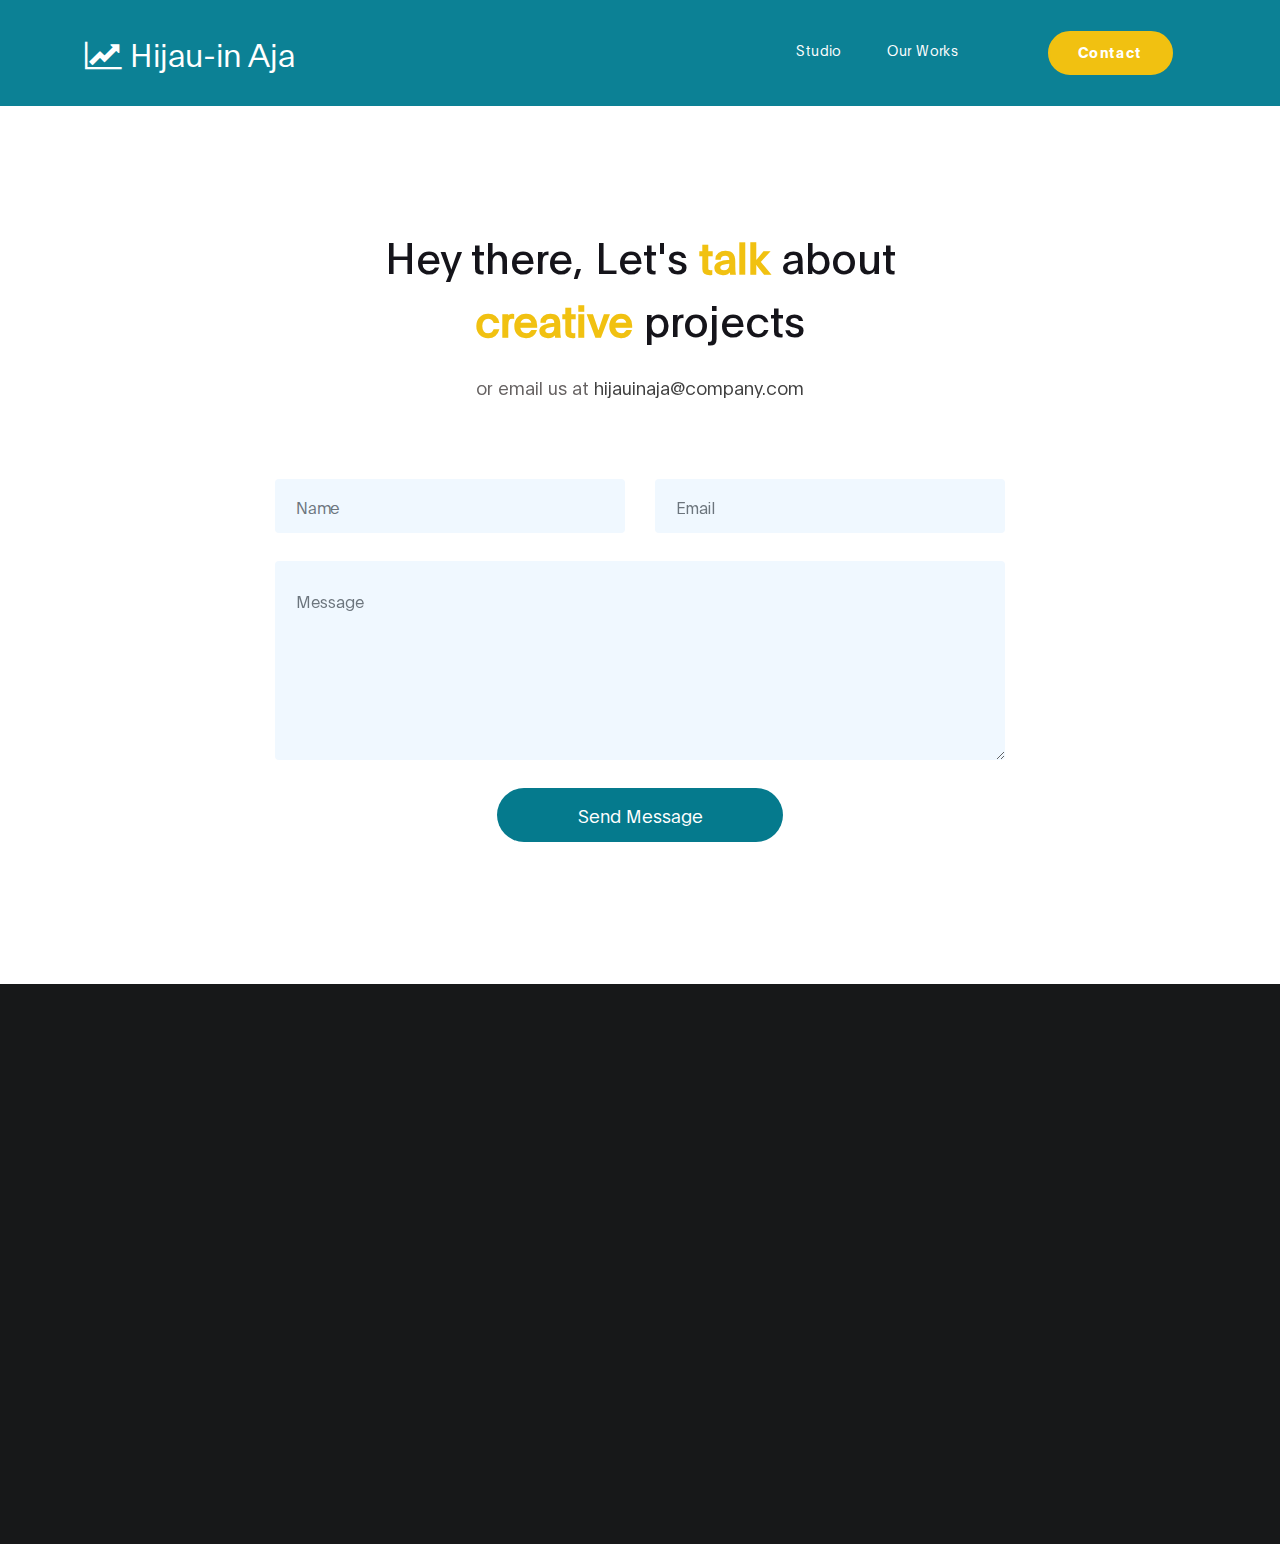
==== contact.html @ 03909627 "first commit" ====
<!DOCTYPE html>
<html lang="en">
<head>

     <title>Hijau-in Aja Contact</title>
<!--

Hijau-in Aja

https://templatemo.com/tm-538-digital-trend

-->
     <meta charset="UTF-8">
     <meta http-equiv="X-UA-Compatible" content="IE=Edge">
     <meta name="description" content="">
     <meta name="keywords" content="">
     <meta name="author" content="">
     <meta name="viewport" content="width=device-width, initial-scale=1, maximum-scale=1">

     <link rel="stylesheet" href="css/bootstrap.min.css">
     <link rel="stylesheet" href="css/font-awesome.min.css">
     <link rel="stylesheet" href="css/aos.css">
     <link rel="stylesheet" href="css/owl.carousel.min.css">
     <link rel="stylesheet" href="css/owl.theme.default.min.css">

     <!-- MAIN CSS -->
     <link rel="stylesheet" href="css/templatemo-digital-trend.css">

</head>
<body>

     <!-- MENU BAR -->
    <nav class="navbar navbar-expand-lg position-absolute">
        <div class="container">
          <a class="navbar-brand" href="index.html">
              <i class="fa fa-line-chart"></i>
              Hijau-in Aja
            </a>

            <button class="navbar-toggler" type="button" data-toggle="collapse" data-target="#navbarNav" aria-controls="navbarNav" aria-expanded="false"
                aria-label="Toggle navigation">
                <span class="navbar-toggler-icon"></span>
            </button>

            <div class="collapse navbar-collapse" id="navbarNav">
                <ul class="navbar-nav ml-auto">
                    <li class="nav-item">
                        <a href="index.html#about" class="nav-link">Studio</a>
                    </li>
                    <li class="nav-item">
                        <a href="index.html#project" class="nav-link">Our Works</a>
                    </li>
                    <li class="nav-item">
                        <a href=".html" class="nav-link"></a>
                    </li>
                    <li class="nav-item">
                        <a href="contact.html" class="nav-link active contact">Contact</a>
                    </li>
                </ul>
            </div>
        </div>
    </nav>


     <!-- CONTACT -->
     <section class="contact section-padding">
          <div class="container">
               <div class="row">

                    <div class="col-lg-6 mx-auto col-md-7 col-12 py-5 mt-5 text-center" data-aos="fade-up">

                      <h1 class="mb-4">Hey there, Let's <strong>talk</strong> about <strong>creative</strong> projects</h1>

                      <p>or email us at <a href="mailto:hijauinaja@company.com">hijauinaja@company.com</a></p>
                    </div>

                    <div class="col-lg-8 mx-auto col-md-10 col-12">
                    
                    <!-- Follow https://templatemo.com/contact page to setup your own contact form -->
                    
                      <form action="#" method="post" class="contact-form" data-aos="fade-up" data-aos-delay="300" role="form">
                        <div class="row">
                          <div class="col-lg-6 col-12">
                            <input type="text" class="form-control" name="name" placeholder="Name">
                          </div>

                          <div class="col-lg-6 col-12">
                            <input type="email" class="form-control" name="email" placeholder="Email">
                          </div>

                          <div class="col-lg-12 col-12">
                            <textarea class="form-control" rows="6" name="message" placeholder="Message"></textarea>
                          </div>

                          <div class="col-lg-5 mx-auto col-7">
                            <button type="submit" class="form-control" id="submit-button" name="submit">Send Message</button>
                          </div>
                        </div>

                      </form>
                    </div>

               </div>
          </div>
     </section>

<!-- How to change your own map point
	1. Go to Google Maps
	2. Click on your location point
	3. Click "Share" and choose "Embed map" tab
	4. Copy only URL and paste it within the src="" field below
-->



    <footer class="site-footer">
      <div class="container">
        <div class="row">

          <div class="col-lg-5 mx-lg-auto col-md-8 col-10">
            <h1 class="text-white" data-aos="fade-up" data-aos-delay="100">We make <strong>greeb</strong> products only.</h1>
          </div>

          <div class="col-lg-3 col-md-6 col-12" data-aos="fade-up" data-aos-delay="200">
            <h4 class="my-4">Contact Info</h4>

            <p class="mb-1">
              <i class="fa fa-phone mr-2 footer-icon"></i> 
              +62 878-3714-1010
            </p>

            <p>
              <a href="#">
                <i class="fa fa-envelope mr-2 footer-icon"></i>
                hijauinaja@company.com
              </a>
            </p>
          </div>

          <div class="col-lg-3 col-md-6 col-12" data-aos="fade-up" data-aos-delay="300">
            <h4 class="my-4">Our Studio</h4>

            <p class="mb-1">
              <i class="fa fa-home mr-2 footer-icon"></i> 
              BSD City Kavling Edutown I.1, Jl. BSD Raya Utama No.1, BSD City, Kec. Pagedangan, Kabupaten Tangerang, Banten 15339
            </p>
          </div>

          <div class="col-lg-4 mx-lg-auto text-center col-md-8 col-12" data-aos="fade-up" data-aos-delay="400">
            <p class="copyright-text">Copyright &copy; 2022 Hijau-in Aja
            <br>
        
          </div>

          <div class="col-lg-4 mx-lg-auto col-md-6 col-12" data-aos="fade-up" data-aos-delay="500">
            
            <ul class="footer-link">
              <li><a href="#">Stories</a></li>
              <li><a href="#">Work with us</a></li>
              <li><a href="#">Privacy</a></li>
            </ul>
          </div>

          <div class="col-lg-3 mx-lg-auto col-md-6 col-12" data-aos="fade-up" data-aos-delay="600">
            <ul class="social-icon">
              <li><a href="#" class="fa fa-instagram"></a></li>
              <li><a href="#" class="fa fa-twitter"></a></li>
              <li><a href="#" class="fa fa-dribbble"></a></li>
              <li><a href="#" class="fa fa-behance"></a></li>
            </ul>
          </div>

        </div>
      </div>
    </footer>


     <!-- SCRIPTS -->
     <script src="js/jquery.min.js"></script>
     <script src="js/bootstrap.min.js"></script>
     <script src="js/aos.js"></script>
     <script src="js/owl.carousel.min.js"></script>
     <script src="js/custom.js"></script>

</body>
</html>
---- css/templatemo-digital-trend.css ----
/*

Hijau-in Aja

https://templatemo.com/tm-538-digital-trend

*/
  
  @font-face {
      font-family: 'Plain-Regular';
      src: url('../fonts/Plain-Regular.woff2') format('woff2'),
          url('../fonts/Plain-Regular.woff') format('woff');
      font-weight: normal;
      font-style: normal;
  }

  @font-face {
      font-family: 'Plain-Light';
      src: url('../fonts/Plain-Light.woff2') format('woff2'),
          url('../fonts/Plain-Light.woff') format('woff');
      font-weight: bold;
      font-style: normal;
  }

  @font-face {
      font-family: 'Plain-Bold';
      src: url('../fonts/Plain-Bold.woff2') format('woff2'),
          url('../fonts/Plain-Bold.woff') format('woff');
      font-weight: bold;
      font-style: normal;
  }

  :root {
    --primary-color:        #057a8d;
    --secondary-color:      #f1c111;
    --white-color:          #ffffff;
    --dark-color:           #171819;
    --project-bg:           #f0f8ff;
    --menu-bg:              #0c8195;

    --title-color:          #15141a;
    --gray-color:           #909090;
    --link-color:           #404040;
    --p-color:              #666262;

    --base-font-family:     'Plain-Light', sans-serif;
    --title-font-family:    'Plain-Regular', sans-serif;
    --font-bold-family:     'Plain-Bold', sans-serif;
    --font-weight-bold:     bold;

    --h1-font-size:         42px;
    --h2-font-size:         32px;
    --h3-font-size:         24px;
    --p-font-size:          18px;
    --base-font-size:       16px;
    --menu-font-size:       14px;

    --border-radius-large:  100px;
    --border-radius-small:  5px;
  }

  body {
    background: var(--white-color);
    font-family: var(--base-font-family);
  }


  /*---------------------------------------
     TYPOGRAPHY              
  -----------------------------------------*/

  h1,h2,h3,h4,h5,h6 {
    font-family: var(--title-font-family);
    line-height: inherit;
  }

  h1 {
    color: var(--title-color);
    font-size: var(--h1-font-size);
  }

  h2 {
    font-size: var(--h2-font-size);
    font-weight: 100;
  }

  h3 {
    font-size: var(--h3-font-size);
    font-weight: 100;
    margin-bottom: 0;
  }

  h4 {
    color: var(--gray-color);
    font-family: var(--base-font-family);
    font-size: var(--p-font-size);
    letter-spacing: 1px;
    text-transform: uppercase;
  }

  p {
    color: var(--p-color);
    font-size: var(--p-font-size);
    line-height: 1.5em;
  }

  b, 
  strong {
    letter-spacing: 0;
    color: var(--secondary-color);
  }


  /*  BLOCKQUOTES */
  .quote {
    position: relative;
    margin: 0;
  }

  .quote::after {
    content: "“";
    position: absolute;
    bottom: -80px;
    left: 20px;
    font-family: times;
    color: var(--gray-color);
    font-weight: var(--font-weight-bold);
    font-size: 14em;
    line-height: 0;
    opacity: 0.10;
  }

  blockquote {
    border-left: 5px solid rgba(0,0,0,0.05);
    display: block;
    margin: 42px 0;
    padding: 14px 22px;
    color: rgba(0,0,0,0.5);
  }


  /* BUTTON */
  .custom-btn {
    background: transparent;
    border: 2px solid var(--dark-color);
    border-radius: var(--border-radius-large);
    padding: 12px 26px 14px 26px;
    color: var(--dark-color);
    font-family: var(--title-font-family);
    font-size: var(--p-font-size);
    white-space: nowrap;
  }

  .custom-btn.btn-bg {
    background: var(--white-color);
    color: var(--primary-color);
    border-color: transparent;
	transition: all .3s ease;
  }
  
  .custom-btn:hover,
  .custom-btn:focus {
    background: var(--dark-color);
    color: var(--white-color);
    border-color: transparent;
  }


  /*---------------------------------------
     GENERAL               
  -----------------------------------------*/

  * {
    -webkit-box-sizing: border-box;
    -moz-box-sizing: border-box;
    box-sizing: border-box;
  }

  *::before,
  *::after {
    -webkit-box-sizing: border-box;
    -moz-box-sizing: border-box;
    box-sizing: border-box;
  }

  a {
    color: var(--link-color);
    font-weight: normal;
    text-decoration: none;
  }

  a:hover, 
  a:active, 
  a:focus {
    color: var(--secondary-color);
    outline: none;
    text-decoration: none;
  }

  ::selection {
    background: var(--secondary-color);
    color: var(--white-color);
  }

  .section-padding {
    padding: 8em 0;
  }
  .section-padding-half {
    padding: 4em 0;
  }

  .google-map iframe {
    display: block;
    width: 100%;
  }



  /*---------------------------------------
    MENU             
  -----------------------------------------*/

  .navbar {
    background: var(--menu-bg);
    z-index: 2;
    top: 0;
    right: 0;
    left: 0;
    padding: 1.5em;
  }

  .navbar-brand {
    color: var(--white-color);
    font-size: var(--h2-font-size);
  }

  .nav-link {
    color: var(--white-color);
    font-size: var(--menu-font-size);
    letter-spacing: 0.4px;
    margin: 0 1.6em;
    padding: 0.6em;
  }

  .nav-link.active,
  .nav-link:hover {
    color: var(--secondary-color);
  }

  .navbar-expand-lg .navbar-nav .nav-link {
    padding-right: 0;
    padding-left: 0;
  }

  .navbar-expand-lg .navbar-nav .nav-link.contact {
    border: 2px solid var(--secondary-color);
    border-radius: var(--border-radius-large);
    color: var(--secondary-color);
    font-family: var(--font-bold-family);
    padding: 0.6em 2em 0.8em 2em;
  }

  .navbar-expand-lg .navbar-nav .nav-link.contact:hover,
  .navbar-expand-lg .navbar-nav .nav-link.contact.active {
    background: var(--secondary-color);
    color: var(--white-color);
  }

  .navbar-nav .navbar-toggler-icon {
    background: none;
  }

  .navbar-toggler {
    border: 0;
    padding: 0;
    cursor: pointer;
    margin: 0 10px 0 0;
    width: 30px;
    height: 35px;
    outline: none;
  }

  .navbar-toggler:focus {
    outline: none;
  }

  .navbar-toggler[aria-expanded="true"] .navbar-toggler-icon {
    background: transparent;
  }

  .navbar-toggler[aria-expanded="true"] .navbar-toggler-icon::before,
  .navbar-toggler[aria-expanded="true"] .navbar-toggler-icon::after {
    transition: top 300ms 50ms ease, -webkit-transform 300ms 350ms ease;
    transition: top 300ms 50ms ease, transform 300ms 350ms ease;
    transition: top 300ms 50ms ease, transform 300ms 350ms ease, -webkit-transform 300ms 350ms ease;
    top: 0;
  }

  .navbar-toggler[aria-expanded="true"] .navbar-toggler-icon::before {
    transform: rotate(45deg);
  }

  .navbar-toggler[aria-expanded="true"] .navbar-toggler-icon::after {
    transform: rotate(-45deg);
  }

  .navbar-toggler .navbar-toggler-icon {
    background: var(--white-color);
    transition: background 10ms 300ms ease;
    display: block;
    width: 30px;
    height: 2px;
    position: relative;
  }

  .navbar-toggler .navbar-toggler-icon::before,
  .navbar-toggler .navbar-toggler-icon::after {
    transition: top 300ms 350ms ease, -webkit-transform 300ms 50ms ease;
    transition: top 300ms 350ms ease, transform 300ms 50ms ease;
    transition: top 300ms 350ms ease, transform 300ms 50ms ease, -webkit-transform 300ms 50ms ease;
    position: absolute;
    right: 0;
    left: 0;
    background: var(--white-color);
    width: 30px;
    height: 2px;
    content: '';
  }

  .navbar-toggler .navbar-toggler-icon::before {
    top: -8px;
  }

  .navbar-toggler .navbar-toggler-icon::after {
    top: 8px;
  }



  /*---------------------------------------
     HERO              
  -----------------------------------------*/

  .hero {
    position: relative;
    padding: 5em 0;
    overflow: hidden;
  }

  .hero-bg {
    background: linear-gradient(170deg, var(--primary-color) 64%, var(--white-color) 30%);
  }

  .hero-image {
    position: relative;
    top: 2em;
  }



  /*---------------------------------------
     PROJECT              
  -----------------------------------------*/

  .project {
    background: var(--project-bg);
  }

  .project-wrapper {
    position: relative;
  }

  .project-wrapper img {
    border-radius: var(--border-radius-small);
  }

  .project-info {
    background: var(--white-color);
    border-radius: var(--border-radius-small);
    position: absolute;
    bottom: 32px;
    right: 32px;
    left: 32px;
    width: 90%;
    padding: 32px;
  }

  .project-info small {
    font-family: Plain-Bold;
    color: var(--gray-color);
    position: relative;
    top: 2px;
  }

  .project-info a {
    color: var(--primary-color);
  }

  .project-info .project-icon {
    background: var(--primary-color);
  }

  .project-icon {
    position: absolute;
    right: 30px;
    top: 40px;
    background: var(--dark-color);
    border-radius: var(--border-radius-large);
    color: var(--white-color);
    font-size: var(--h2-font-size);
    width: 40px;
    height: 40px;
    line-height: 40px;
    text-align: center;
    padding-left: 5px;
  }

  .owl-theme .owl-dots .owl-dot {
    outline: none;
  }

  .owl-theme .owl-dots .owl-dot span {
    background: var(--gray-color);
    width: 50px;
    height: 3px;
    margin:  35px 5px;
  }

  .owl-theme .owl-dots .owl-dot.active span, 
  .owl-theme .owl-dots .owl-dot:hover span {
    background: var(--secondary-color);
  }

  .list-detail {
    margin-left: 1em;
    padding-left: 1em;
    position: relative;
  }

  .list-detail li {
    display: block;
    list-style: none;
    margin: 0.6em 0 0 0.8em;
  }

  .list-detail li::before {
    content: "";
    width: 0;
    height: 0;
    border-width: 0 16px 16px 0;
    border-color: transparent var(--secondary-color) transparent transparent;
    border-style: solid;
    position: absolute;
    left: 0;
  }

  .list-detail span {
    position: relative;
    bottom: 5px;
  }

  .client-info img {
    width: 100px;
    margin-right: 1em;
  }



  /*---------------------------------------
      ABOUT            
  -----------------------------------------*/

  .about {
    position: relative;
    overflow: hidden;
  }

  .about-image img {
    display: block;
    margin: 0 auto;
  }



  /*---------------------------------------
                  
  -----------------------------------------*/

  .-header {
    border-radius: var(--border-radius-small);
    position: relative;
    overflow: hidden;
  }

  .-header img {
    border-radius: var(--border-radius-small);
    display: block;
  }

  .-header-info {
    background: linear-gradient(transparent,rgba(0,0,0,0.95));
    position: absolute;
    right: 0;
    left: 0;
    bottom: 0;
    padding: 2em;
  }

  .-header-info h3 {
    max-width: 80%;
  }

  .-header-info a {
    color: var(--white-color);
  }

  .-header-info a:hover {
    color: var(--secondary-color);
  }

  .-sidebar img {
    border-radius: var(--border-radius-small);
    width: 159px;
    margin-right: 22px;
  }

  .-sidebar h3 {
    font-size: 18px;
  }



  /*---------------------------------------
     CONTACT              
  -----------------------------------------*/

  .newsletter-form .form-control,
  .contact-form .form-control {
    box-shadow: none;
    background: var(--project-bg);
    border: 0;
    padding: 1.7em 1.3em;
    margin: 14px 0;
  }

  .newsletter-form button,
  .contact-form #submit-button {
    background: var(--primary-color);
    border-radius: var(--border-radius-large);
    color: var(--white-color);
    cursor: pointer;
    font-size: var(--p-font-size);
    line-height: 0px;
    padding: 1.5em 1.3em;
  }

  .newsletter-form button {
    background: var(--secondary-color);
  }



  /*---------------------------------------
     FOOTER              
  -----------------------------------------*/

  .site-footer {
    background: var(--dark-color);
    padding: 7em 0 6em 0;
  }

  .site-footer a {
    color: var(--p-color);
  }

  .site-footer a:hover,
  .footer-icon {
    color: var(--secondary-color);
  }

  .footer-link li {
    display: inline-block;
    list-style: none;
    margin: 0 10px;
  }

  .copyright-text,
  .footer-link,
  .site-footer .social-icon {
    margin-top: 6em;
  }

  .copyright-text {
    margin-top: 5.3em;
  }



  /*---------------------------------------
     SOCIAL ICON              
  -----------------------------------------*/

  .social-icon {
    position: relative;
    padding: 0;
    margin: 4em 0 0 0;
  }

  .social-icon li {
    display: inline-block;
    list-style: none;
  }

  .social-icon li a {
    text-decoration: none;
    display: inline-block;
    font-size: var(--base-font-size);
    margin: 10px;
    text-align: center;
  }



  /*---------------------------------------
     RESPONSIVE STYLES              
  -----------------------------------------*/

  @media screen and (min-width: 1200px) {

    .about-info h2 {
      max-width: 70%;
    }
  }

  @media screen and (min-width: 991px) {

    .project h2 {
      max-width: 32%;
      margin: 0 auto;
    }
  }

  @media screen and (max-width: 991px) {

    .hero {
      padding-top: 14em;
    }

    .hero-text {
      bottom: 2em;
    }

    .navbar {
      padding: 1em;
    }

    .navbar-collapse {
      text-align: center;
      padding: 2.5em 0;
    }

    .nav-link {
      display: inline-block;
    }

    .navbar-expand-lg .navbar-nav .nav-link.contact {
      margin: 1em 0;
    }

    .copyright-text, 
    .footer-link, 
    .site-footer .social-icon {
      margin-top: 3em;
      padding: 0;
      text-align: left;
    }
  }

  @media screen and (max-width: 767px) {

    h1 {
      font-size: 36px;
    }

    h2 {
      font-size: 28px;
    }

    h3 {
      font-size: 22px;
    }

    .project-info {
      right: 0;
      left: 0;
      margin: 0 auto;
    }

    .footer-link, 
    .site-footer .social-icon {
      margin-top: 1em;
    }

    .copyright-text {
      margin: 2.5em 0 1em 0;
    }

    .footer-link li {
      margin-left: 0;
    }
  }
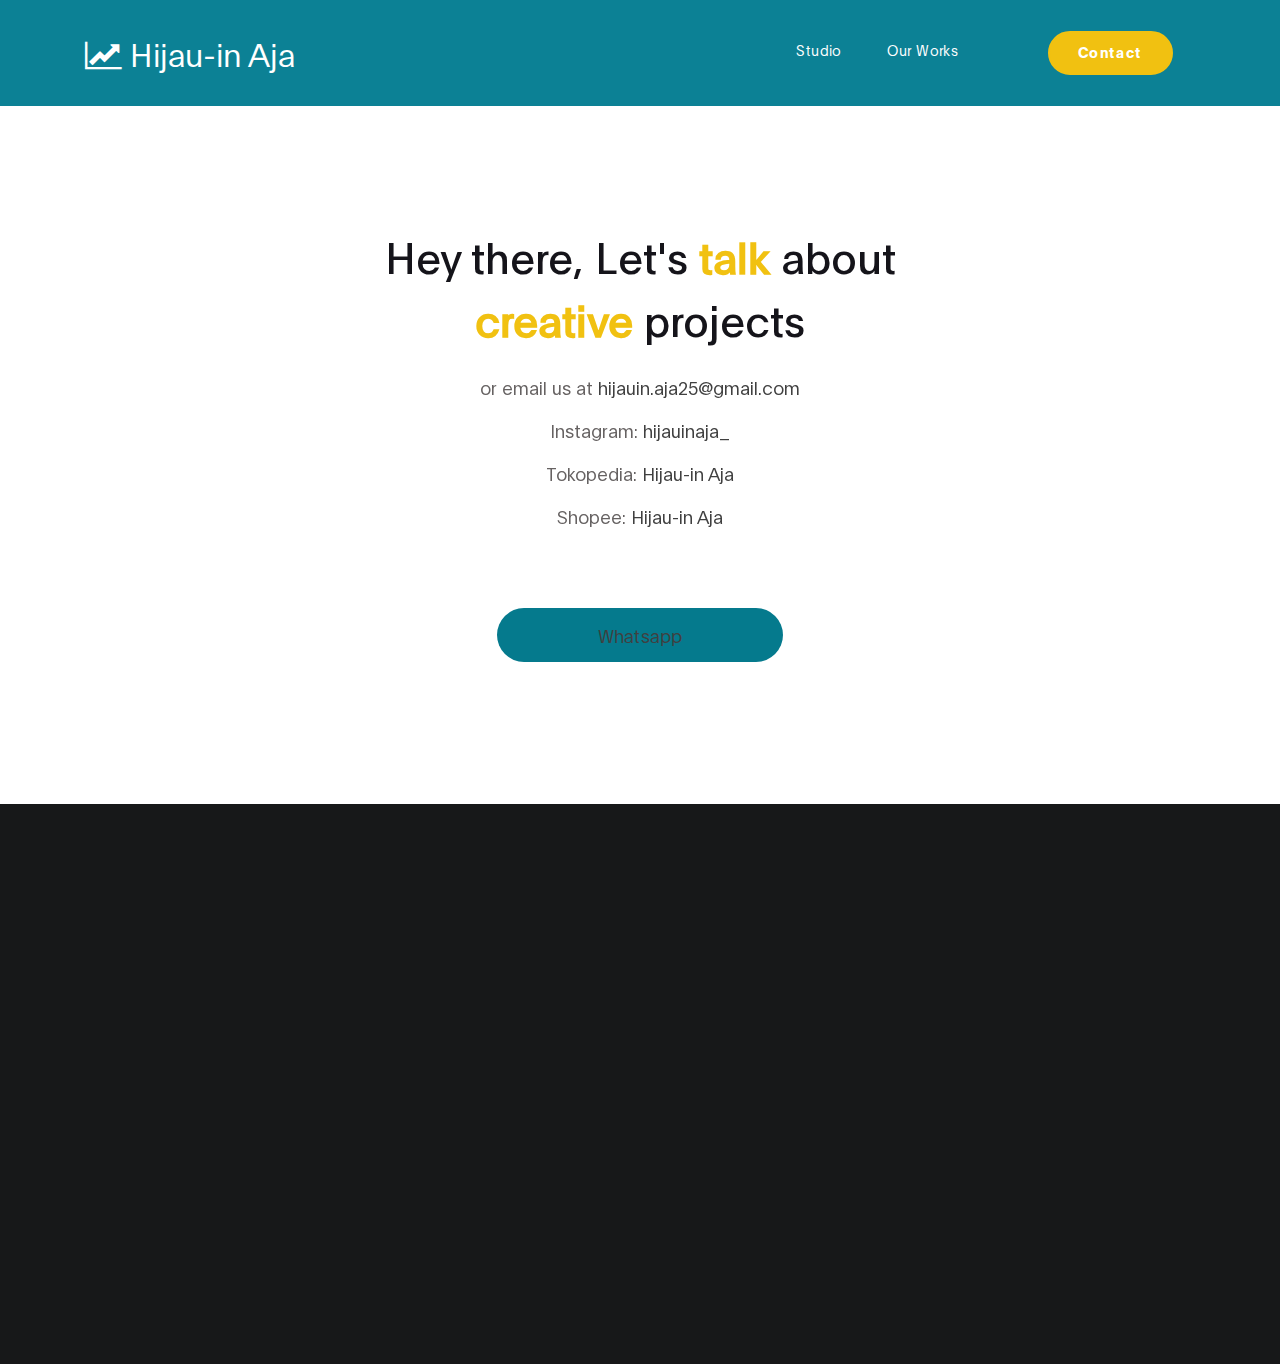
==== commit 8982f941: "first commit" ====
--- a/contact.html
+++ b/contact.html
@@ -71,7 +71,10 @@
 
                       <h1 class="mb-4">Hey there, Let's <strong>talk</strong> about <strong>creative</strong> projects</h1>
 
-                      <p>or email us at <a href="mailto:hijauinaja@company.com">hijauinaja@company.com</a></p>
+                      <p>or email us at <a href="mailto:hijauin.aja25@gmail.com">hijauin.aja25@gmail.com</a></p>
+                      <p>Instagram: <a href="https://www.instagram.com/hijauinaja_/?igshid=YmMyMTA2M2Y%3D">hijauinaja_</a></p>
+                      <p>Tokopedia: <a href="https://shopee.co.id/hijauinaja">Hijau-in Aja</a></p>
+                      <p>Shopee: <a href="https://shopee.co.id/hijauinaja">Hijau-in Aja</a></p>
                     </div>
 
                     <div class="col-lg-8 mx-auto col-md-10 col-12">
@@ -80,6 +83,7 @@
                     
                       <form action="#" method="post" class="contact-form" data-aos="fade-up" data-aos-delay="300" role="form">
                         <div class="row">
+                          <!--
                           <div class="col-lg-6 col-12">
                             <input type="text" class="form-control" name="name" placeholder="Name">
                           </div>
@@ -91,9 +95,9 @@
                           <div class="col-lg-12 col-12">
                             <textarea class="form-control" rows="6" name="message" placeholder="Message"></textarea>
                           </div>
-
+                         -->
                           <div class="col-lg-5 mx-auto col-7">
-                            <button type="submit" class="form-control" id="submit-button" name="submit">Send Message</button>
+                            <button type="submit" class="form-control" id="submit-button" name="submit"><a href="https://wa.me/6287837141010?text=Hello%2C%20saya%20mau%20lihat%20produk%20Hijau-in%20Aja%20dong...">Whatsapp</a></button>
                           </div>
                         </div>
 
@@ -118,19 +122,21 @@
         <div class="row">
 
           <div class="col-lg-5 mx-lg-auto col-md-8 col-10">
-            <h1 class="text-white" data-aos="fade-up" data-aos-delay="100">We make <strong>greeb</strong> products only.</h1>
+            <h1 class="text-white" data-aos="fade-up" data-aos-delay="100">We make <strong>green</strong> products only.</h1>
           </div>
 
           <div class="col-lg-3 col-md-6 col-12" data-aos="fade-up" data-aos-delay="200">
             <h4 class="my-4">Contact Info</h4>
 
             <p class="mb-1">
-              <i class="fa fa-phone mr-2 footer-icon"></i> 
-              +62 878-3714-1010
+             
+              <i class="fa fa-phone mr-2 footer-icon">
+              <a href="https://wa.me/6287837141010?text=Hello%2C%20saya%20mau%20lihat%20produk%20Hijau-in%20Aja%20dong..." > +62 878-3714-1010</a>  
+            </i> 
             </p>
-
+          
             <p>
-              <a href="#">
+              <a href="mailto: hijauin.aja25@gmail.com">
                 <i class="fa fa-envelope mr-2 footer-icon"></i>
                 hijauinaja@company.com
               </a>
@@ -151,22 +157,13 @@
             <br>
         
           </div>
-
+          
           <div class="col-lg-4 mx-lg-auto col-md-6 col-12" data-aos="fade-up" data-aos-delay="500">
             
             <ul class="footer-link">
-              <li><a href="#">Stories</a></li>
-              <li><a href="#">Work with us</a></li>
-              <li><a href="#">Privacy</a></li>
-            </ul>
-          </div>
-
-          <div class="col-lg-3 mx-lg-auto col-md-6 col-12" data-aos="fade-up" data-aos-delay="600">
-            <ul class="social-icon">
-              <li><a href="#" class="fa fa-instagram"></a></li>
-              <li><a href="#" class="fa fa-twitter"></a></li>
-              <li><a href="#" class="fa fa-dribbble"></a></li>
-              <li><a href="#" class="fa fa-behance"></a></li>
+              <li><a href="https://www.instagram.com/hijauinaja_/?igshid=YmMyMTA2M2Y%3D">Instagram</a></li>
+              <li><a href="https://shopee.co.id/hijauinaja">Shopee</a></li>
+              <li><a href="https://www.tokopedia.com/hijau-inaja?_branch_match_id=1083761334405859577&utm_source=sellerchannel&utm_campaign=Shop-0-14826736-0&utm_medium=share&_branch_referrer=H4sIAAAAAAAAA8soKSkottLXL8nPzi9ITclM1MvJzMvWz8jMSizVzcxLzEoEAFQJzxYiAAAA">Tokopedia</a></li>
             </ul>
           </div>
 
--- a/css/templatemo-digital-trend.css
+++ b/css/templatemo-digital-trend.css
@@ -632,6 +632,10 @@
     }
   }
 
+  .btn-primary {
+    background-color: #108494;
+    color: white;
+  }
   @media screen and (min-width: 991px) {
 
     .project h2 {
